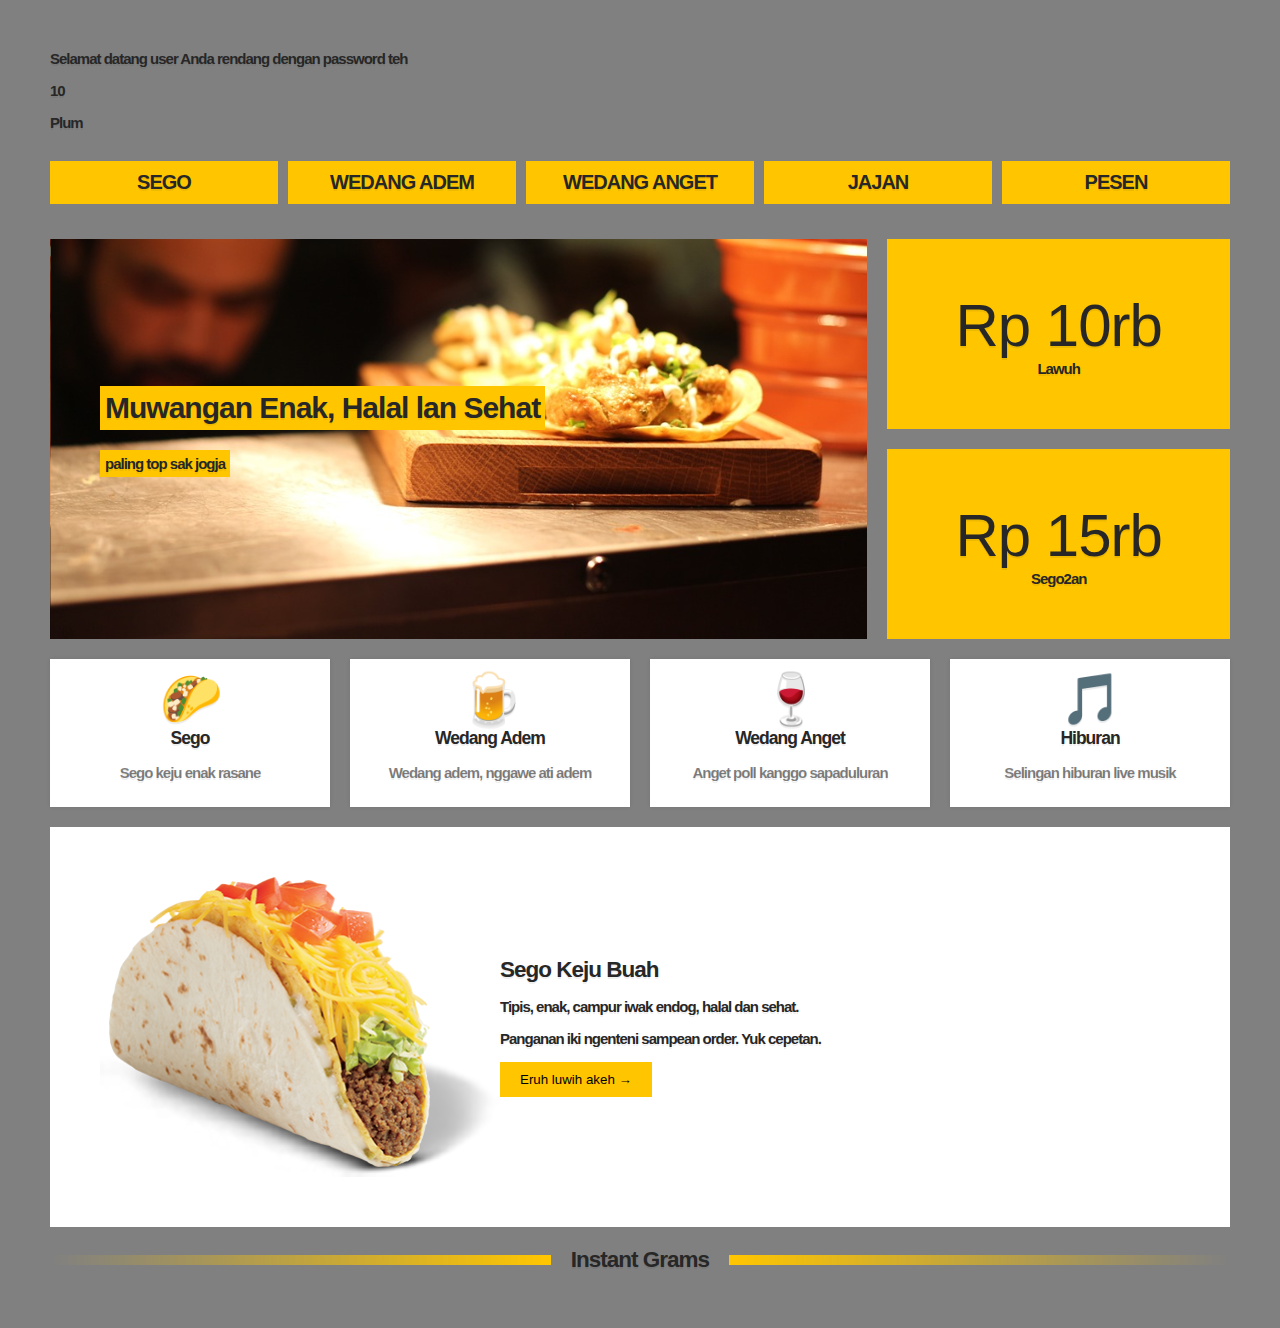
==== resto/index.html @ 63706350 "coba commit 1" ====
<!DOCTYPE html>
<html lang="en">
  <head>
    <meta charset="UTF-8" />
    <meta name="viewport" content="width=device-width, initial-scale=1.0" />
    <link rel="stylesheet" href="assets/styles/reset.css" />
    <link rel="stylesheet" href="assets/styles/style.css" />
    <link rel="stylesheet" href="assets/styles/custom.css" />
    <title>Tugas 1 : Novan</title>
  </head>

  <body>
    <p>
      <script src="assets/js/functions.js"></script>
    </p>
    <div class="wrapper">
      <nav class="menu">
        <button aria-expanded="false" aria-controls="menu-list">
          <span class="open">☰</span>
          <span class="close">×</span>
          Menu
        </button>
        <ul id="menu-list">
          <li>
            <a href="">Sego</a>
          </li>
          <li>
            <a href="">Wedang Adem</a>
          </li>
          <li>
            <a href="">Wedang Anget</a>
          </li>
          <li>
            <a href="">Jajan</a>
          </li>
          <li>
            <a href="">Pesen</a>
          </li>
        </ul>
      </nav>

      <div class="top">
        <header class="hero">
          <h1>Muwangan Enak, Halal lan Sehat</h1>
          <p class="hilite">paling top sak jogja</p>
        </header>
        <div class="cta cta1">
          <p class="price">Rp 10rb</p>
          <p class="wow hilite">Lawuh</p>
        </div>
        <div class="cta cta2">
          <p class="price">Rp 15rb</p>
          <p>Sego2an</p>
        </div>
      </div>

      <section class="features">
        <div class="feature">
          <span class="icon">🌮</span>
          <h3>Sego</h3>
          <p>Sego keju enak rasane</p>
        </div>
        <div class="feature">
          <span class="icon">🍺</span>
          <h3>Wedang Adem</h3>
          <p>Wedang adem, nggawe ati adem</p>
        </div>
        <div class="feature">
          <span class="icon">🍷</span>
          <h3>Wedang Anget</h3>
          <p>Anget poll kanggo sapaduluran</p>
        </div>
        <div class="feature">
          <span class="icon">🎵</span>
          <h3>Hiburan</h3>
          <p>Selingan hiburan live musik</p>
        </div>
      </section>

      <section class="about">
        <img src="assets/images/queso-taco.png" alt="Yummy Taco" class="about__mockup" />
        <div class="about__details">
          <h2>Sego Keju Buah</h2>
          <p>Tipis, enak, campur iwak endog, halal dan sehat.</p>
          <p>Panganan iki ngenteni sampean order. Yuk cepetan.</p>
          <button>Eruh luwih akeh →</button>
        </div>
      </section>

      <section class="gallery">
        <h2>Instant Grams</h2>
      </section>
    </div>

    <script>
      const navButton = document.querySelector("button[aria-expanded]");

      function toggleNav({ target }) {
        const expanded = target.getAttribute("aria-expanded") === "true" || false;
        navButton.setAttribute("aria-expanded", !expanded);
      }

      navButton.addEventListener("click", toggleNav);
    </script>
  </body>
</html>
---- resto/assets/styles/style.css ----
body {
    font-size: 15px;
  }
  
  button {
    background: #ffc600;
    border: 0;
    padding: 10px 20px;
  }
  
  img {
    max-width: 100%;
  }
  
  /* .wrapper */
  
  .wrapper {
    display: grid;
    grid-gap: 20px;
  }
  
  .top {
    display: grid;
    grid-gap: 20px;
    grid-template-areas:
      "hero hero cta1"
      "hero hero cta2"
  }
  
  .hero {
    grid-area: hero;
    min-height: 400px;
    background: white url(../images/taco.jpg);
    background-size: cover;
    background-position: bottom right;
    padding: 50px;
    display: flex;
    flex-direction: column;
    align-items: start;
    justify-content: center;
  }
  
  .hero > * {
    background: var(--yellow);
    padding: 5px;
  }
  
  .cta {
    background: var(--yellow);
    display: grid;
    align-items: center;
    justify-items: center;
    align-content: center;
  }
  
  .cta p {
    margin: 0;
  }
  
  .cta1 {
    grid-area: cta1;
    /*background: red;*/
    /*color: white;*/
  }
  
  .cta2 {
    grid-area: cta2;
  }
  
  .price {
    font-size: 60px;
    font-weight: 300;
  }
  
  /* Navigation */
  
  .menu ul {
    display: grid;
    grid-gap: 10px;
    padding: 0;
    list-style: none;
    grid-template-columns: repeat(auto-fit, minmax(100px, 1fr));
  }
  
  .menu a {
    background: var(--yellow);
    display: block;
    text-decoration: none;
    padding: 10px;
    text-align: center;
    color: var(--black);
    text-transform: uppercase;
    font-size: 20px;
  }
  
  [aria-controls="menu-list"] {
    display: none;
  }
  
  /* Features! */
  
  .features {
    display: grid;
    grid-gap: 20px;
    grid-template-columns: repeat(auto-fit, minmax(200px, 1fr));
  }
  
  .feature {
    background: white;
    padding: 10px;
    border: 1px solid white;
    text-align: center;
    box-shadow: 0 0 4px  rgba(0,0,0,0.1);
  }
  
  .feature .icon {
    font-size: 50px;
  }
  .feature p {
    color: rgba(0,0,0,0.5);
  }
  
  /* About Section */
  
  .about {
    background: white;
    padding:50px;
    display: grid;
    grid-template-columns: 400px 1fr;
    align-items: center;
  }
  
  /* Gallery! */
  
  .gallery {
    display: grid;
    grid-gap: 20px;
    grid-template-columns: repeat(auto-fit, minmax(200px, 1fr));
  }
  
  .gallery img {
    width: 100%;
  }
  
  .gallery h2 {
    grid-column: 1 / -1;
    display: grid;
    grid-template-columns: 1fr auto 1fr;
    grid-gap: 20px;
    align-items: center;
  }
  
  .gallery h2:before, .gallery h2:after {
    display: block;
    content: '';
    height: 10px;
    background: linear-gradient(to var(--direction, left), var(--yellow), transparent);
  }
  
  .gallery h2:after {
    --direction: right;
  }
  
  @media (max-width: 1000px) {
    .menu {
      perspective: 800px;
    }
    [aria-controls="menu-list"] {
      display: block;
      margin-bottom: 10px;
    }
  
    .menu ul {
      max-height: 0;
      overflow: hidden;
      transform: rotateX(90deg);
      transition: all 0.5s;
    }
  
    [aria-expanded="true"] ~ ul {
      display: grid;
      max-height: 500px;
      transform: rotateX(0);
    }
  
    [aria-expanded="false"] .close {
      display: none;
    }
  
    [aria-expanded="true"] .close {
      display: inline-block;
    }
  
    [aria-expanded="true"] .open {
      display: none;
    }
  
  }
  
  @media (max-width: 700px) {
    .top {
      grid-template-areas:
        "hero hero"
        "cta1 cta2"
    }
    /* About */
    .about {
      grid-template-columns: 1fr;
    }
  }
  
  @media (max-width: 500px) {
    .top {
      grid-template-areas:
        "hero"
        "cta1"
        "cta2"
    }
  }
---- resto/assets/styles/custom.css ----
body {
    background-color: #808080;
    background-image: none;
  }
  
  img {
    width: 100%;
    height: auto;
  }

  h1 {
    /*color: green;*/
  }

  p {
    /*color: blue;*/
  }

  .hilite {
    /*color: white;*/
  }

  .wow {
    /*font-size: 100px;*/
  }

  /*Tampilan Mobile*/
  @media only screen and (max-width: 600px) {
    .hero {
     /* background: none; */
    }
    
  }
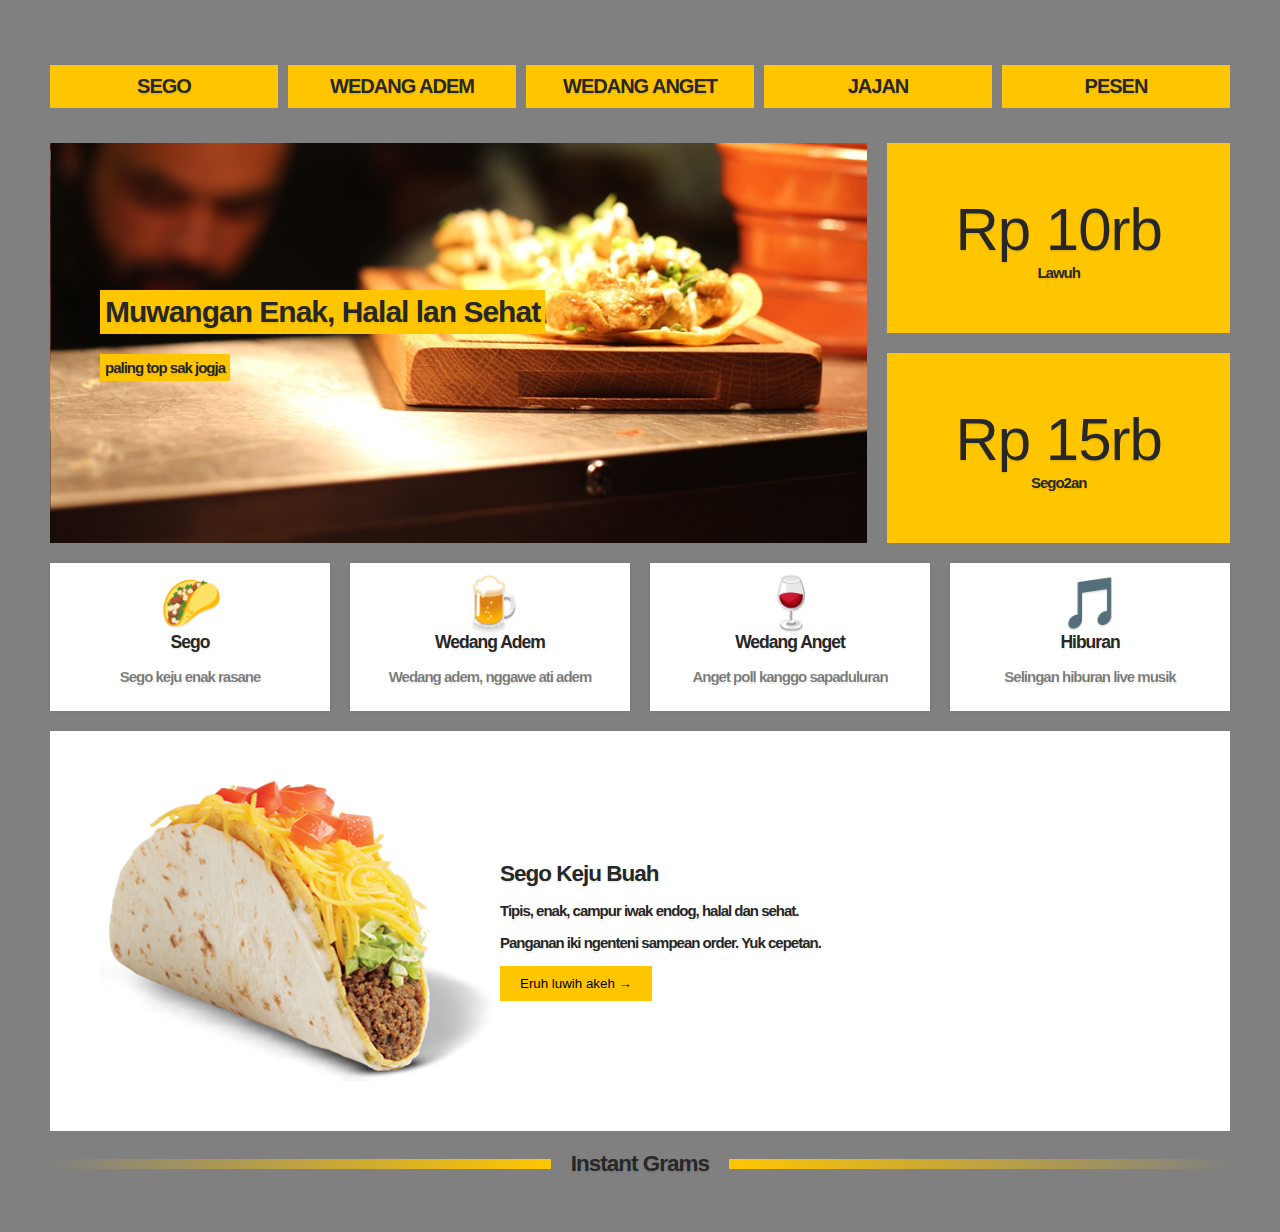
==== commit 39d86356: "create api" ====
--- a/resto/index.html
+++ b/resto/index.html
@@ -12,6 +12,7 @@
   <body>
     <p>
       <script src="assets/js/functions.js"></script>
+      <script src="assets/js/api.js"></script>
     </p>
     <div class="wrapper">
       <nav class="menu">
